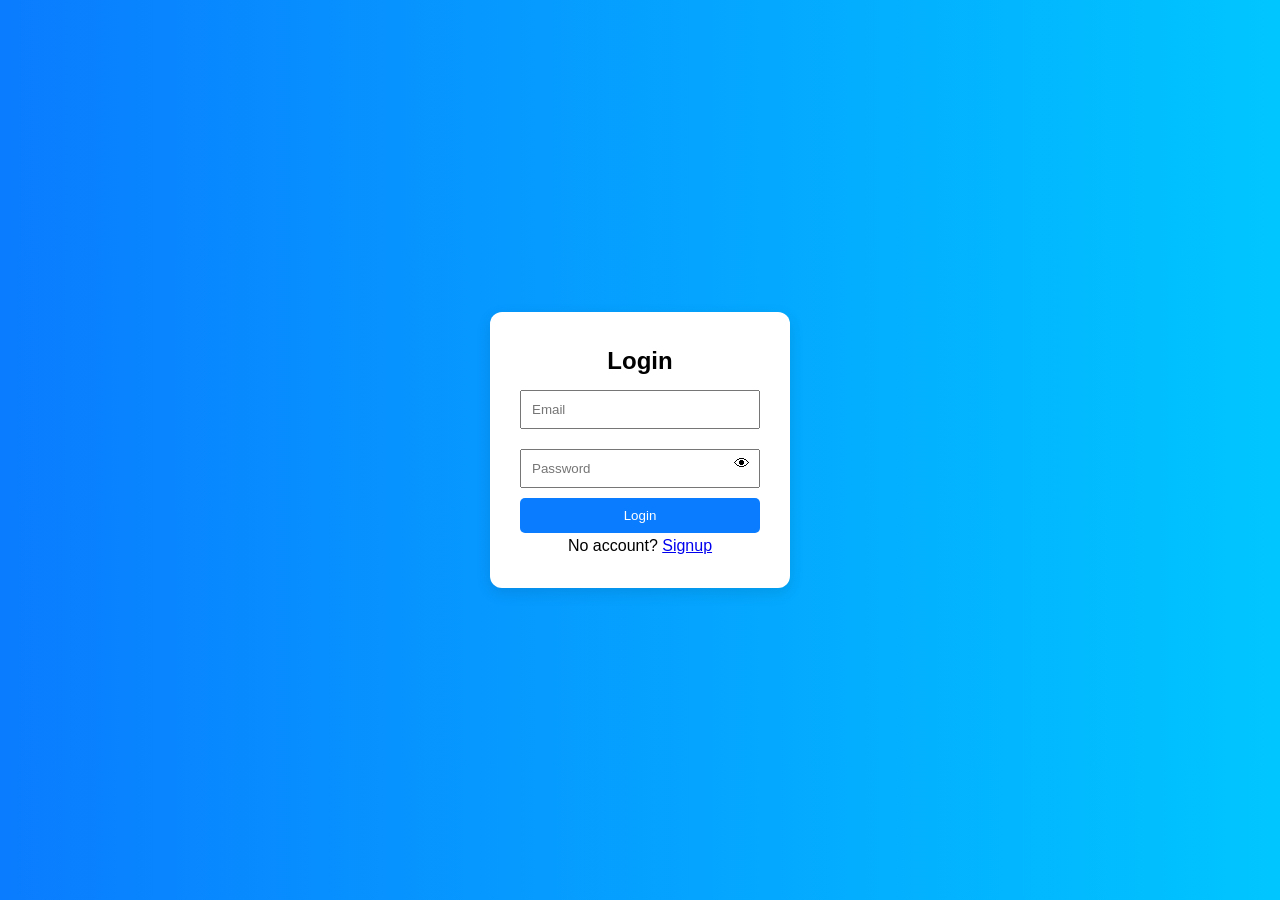
==== index.html @ 38f304b2 "Name change" ====
<!DOCTYPE html>
<html lang="en">
<head>
    <meta charset="UTF-8">
    <meta name="viewport" content="width=device-width, initial-scale=1.0">
    <title>Pharma Store</title>
    <link rel="stylesheet" href="./style.css">
</head>
<body>

<script>
let isLoggedIn = localStorage.getItem("isLoggedIn");
if (!isLoggedIn) window.location.href = "login.html";
</script>

<header>
    <div class="logo">💊 Pharma</div>
    <nav>
        <a href="#">Home</a>
        <a href="#">Products</a>

        <a href="cart.html" class="cart-link">
            Cart 🛒 <span id="cartCount">0</span>
        </a>

        <button class="logout-btn" onclick="logout()">Logout</button>
    </nav>
</header>

<section class="hero">
    <div class="hero-content">
        <h1>Online Pharmacy Store</h1>
        <p>Buy medicines safely and easily from trusted sources</p>
    </div>
</section>

<section class="banner">
    <h1>Your Health, Our Priority</h1>
</section>

<section class="features">
    <h2 class="section-title">Our Services</h2>

    <div class="feature-grid">
        <div class="feature-card">Medicine Inventory</div>
        <div class="feature-card">Prescription Management</div>
        <div class="feature-card">Billing & Reports</div>
        <div class="feature-card">Secure System</div>
    </div>
</section>

<section class="products">
    <h2>Popular Medicines</h2>
    <div class="grid" id="productGrid"></div>
</section>

<footer class="footer">

    <div class="footer-container">

        <!-- Brand -->
        <div class="footer-section">
            <h3>💊 PharmaCloudOps</h3>
            <p>Your trusted online pharmacy for safe and reliable medicines.</p>
        </div>

        <!-- Quick Links -->
        <div class="footer-section">
            <h4>Quick Links</h4>
            <p><a href="#">Home</a></p>
            <p><a href="#">Products</a></p>
            <p><a href="#">Cart</a></p>
        </div>

        <!-- Support -->
        <div class="footer-section">
            <h4>Customer Support</h4>
            <p>Email: support@pharma.com</p>
            <p>Phone: +91 98765 43210</p>
            <p>24/7 Assistance</p>
        </div>

        <!-- Address -->
        <div class="footer-section">
            <h4>Our Location</h4>
            <p>Ahmedabad, Gujarat</p>
            <p>India</p>
        </div>

    </div>

    <div class="footer-bottom">
        © 2026 PharmaCloudOps | All Rights Reserved
    </div>

</footer>

<script src="products.js"></script>
<script src="cart.js"></script>
<script src="auth.js"></script>

</body>
</html>
---- style.css ----
/* RESET */
* {
    margin: 0;
    padding: 0;
    box-sizing: border-box;
    font-family: Arial, sans-serif;
}

body {
    background: #f5f7fa;
    line-height: 1.6;
}

/* ================= HEADER ================= */
header {
    display: flex;
    justify-content: space-between;
    align-items: center;
    padding: 15px 40px;
    background: linear-gradient(to right, #0a7cff, #00c6ff);
    color: white;
    position: sticky;
    top: 0;
    z-index: 1000;
}

.logo {
    font-size: 20px;
    font-weight: bold;
}

nav {
    display: flex;
    align-items: center;
}

nav a {
    margin-left: 20px;
    color: white;
    text-decoration: none;
    font-weight: 500;
    transition: 0.3s;
}

nav a:hover {
    opacity: 0.8;
}

/* CART BADGE */
.cart-link {
    position: relative;
}

#cartCount {
    background: red;
    color: white;
    border-radius: 50%;
    padding: 3px 7px;
    font-size: 12px;
    position: absolute;
    top: -8px;
    right: -10px;
}

/* LOGOUT BUTTON */
.logout-btn {
    margin-left: 20px;
    padding: 8px 15px;
    border: none;
    background: #ff4d4d;
    color: white;
    border-radius: 5px;
    cursor: pointer;
    transition: 0.3s;
}

.logout-btn:hover {
    background: #e60000;
}

/* ================= HERO ================= */
.hero {
    background: linear-gradient(to right, #0a7cff, #00c6ff);
    color: white;
    text-align: center;
    padding: 60px 20px 30px;  /* reduced bottom space */
}

.hero h1 {
    font-size: 34px;
    margin-bottom: 8px;
}

.hero p {
    font-size: 15px;
}

/* ================= BANNER ================= */
.banner {
    background: linear-gradient(to right, #0a7cff, #00c6ff);
    color: white;
    text-align: center;
    padding: 20px 10px;   /* 🔥 BIG FIX */
}

.banner h1 {
    font-size: 26px;
    font-weight: 500;
}

/* ================= SECTION TITLE ================= */
.section-title {
    text-align: center;
    margin: 50px 0 25px;
    font-size: 26px;
}

/* ================= FEATURES ================= */
.feature-grid {
    display: grid;
    grid-template-columns: repeat(auto-fit, minmax(220px, 1fr));
    gap: 25px;
    padding: 0 40px;
    margin-bottom: 50px;
}

.feature-card {
    background: white;
    padding: 25px;
    text-align: center;
    border-radius: 12px;
    box-shadow: 0 5px 12px rgba(0,0,0,0.08);
    transition: 0.3s;
}

.feature-card:hover {
    transform: translateY(-5px);
}

/* ================= PRODUCTS ================= */
.products {
    padding: 40px;
    text-align: center;
}

.products h2 {
    margin-bottom: 25px;
    font-size: 26px;
}

/* GRID */
.grid {
    display: grid;
    grid-template-columns: repeat(auto-fit, minmax(230px, 1fr));
    gap: 25px;
}

/* CARD */
.card {
    background: white;
    border-radius: 15px;
    padding: 15px;
    box-shadow: 0 6px 15px rgba(0,0,0,0.1);
    transition: 0.3s;
}

.card img {
    width: 100%;
    height: 180px;
    object-fit: contain;
    margin-bottom: 10px;
}

.card h3 {
    margin: 10px 0;
}

.card p {
    color: #0a7cff;
    font-weight: bold;
}

.card button {
    margin-top: 10px;
    padding: 8px 12px;
    background: #0a7cff;
    color: white;
    border: none;
    cursor: pointer;
    border-radius: 5px;
    transition: 0.3s;
}

.card button:hover {
    background: #005fe0;
}

.card:hover {
    transform: translateY(-6px);
}

/* ================= CART ================= */
.cart-container {
    padding: 30px;
}

.cart-item {
    display: flex;
    align-items: center;
    background: white;
    padding: 15px;
    margin-bottom: 15px;
    border-radius: 10px;
    box-shadow: 0 4px 10px rgba(0,0,0,0.08);
}

.cart-item img {
    width: 80px;
    height: 80px;
    object-fit: contain;
    margin-right: 15px;
}

.cart-item button {
    margin-top: 5px;
    background: red;
    color: white;
    border: none;
    padding: 6px 10px;
    cursor: pointer;
    border-radius: 5px;
}

.cart-item button:hover {
    background: darkred;
}

/* TOTAL */
#total {
    margin-top: 10px;
    font-size: 18px;
}

/* CHECKOUT BUTTON */
.checkout-btn {
    margin-top: 15px;
    padding: 10px 20px;
    background: green;
    color: white;
    border: none;
    cursor: pointer;
    border-radius: 5px;
}

.checkout-btn:hover {
    background: darkgreen;
}

/* ================= CHECKOUT ================= */
.checkout-container {
    width: 320px;
    margin: 60px auto;
    background: white;
    padding: 25px;
    border-radius: 12px;
    display: flex;
    flex-direction: column;
    box-shadow: 0 5px 15px rgba(0,0,0,0.1);
}

.checkout-container input {
    margin: 10px 0;
    padding: 10px;
}

.checkout-container button {
    margin-top: 10px;
    padding: 10px;
    background: #0a7cff;
    color: white;
    border: none;
    cursor: pointer;
    border-radius: 5px;
}

.checkout-container button:hover {
    background: #005fe0;
}

/* ================= AUTH ================= */
.auth-body {
    display: flex;
    justify-content: center;
    align-items: center;
    height: 100vh;
    background: linear-gradient(to right, #0a7cff, #00c6ff);
}

.auth-container {
    background: white;
    padding: 30px;
    border-radius: 12px;
    width: 300px;
    text-align: center;
    box-shadow: 0 5px 15px rgba(0,0,0,0.1);
}

.auth-container input {
    width: 100%;
    padding: 10px;
    margin: 10px 0;
}

.auth-container button {
    width: 100%;
    padding: 10px;
    background: #0a7cff;
    color: white;
    border: none;
    cursor: pointer;
    border-radius: 5px;
}

.auth-container button:hover {
    background: #005fe0;
}

/* PASSWORD EYE */
.password-box {
    position: relative;
}

.password-box span {
    position: absolute;
    right: 10px;
    top: 12px;
    cursor: pointer;
}

/* ================= FOOTER ================= */
.footer {
    background: #1a1a1a;
    color: #ddd;
    padding: 40px 20px 20px;
    margin-top: 50px;
}

.footer-container {
    display: grid;
    grid-template-columns: repeat(auto-fit, minmax(200px, 1fr));
    gap: 30px;
    max-width: 1100px;
    margin: auto;
}

.footer-section h3,
.footer-section h4 {
    margin-bottom: 10px;
    color: white;
}

.footer-section p {
    font-size: 14px;
    margin: 5px 0;
}

.footer-section a {
    color: #ddd;
    text-decoration: none;
}

.footer-section a:hover {
    color: #0a7cff;
}

/* bottom bar */
.footer-bottom {
    text-align: center;
    margin-top: 25px;
    padding-top: 10px;
    border-top: 1px solid #444;
    font-size: 13px;
}
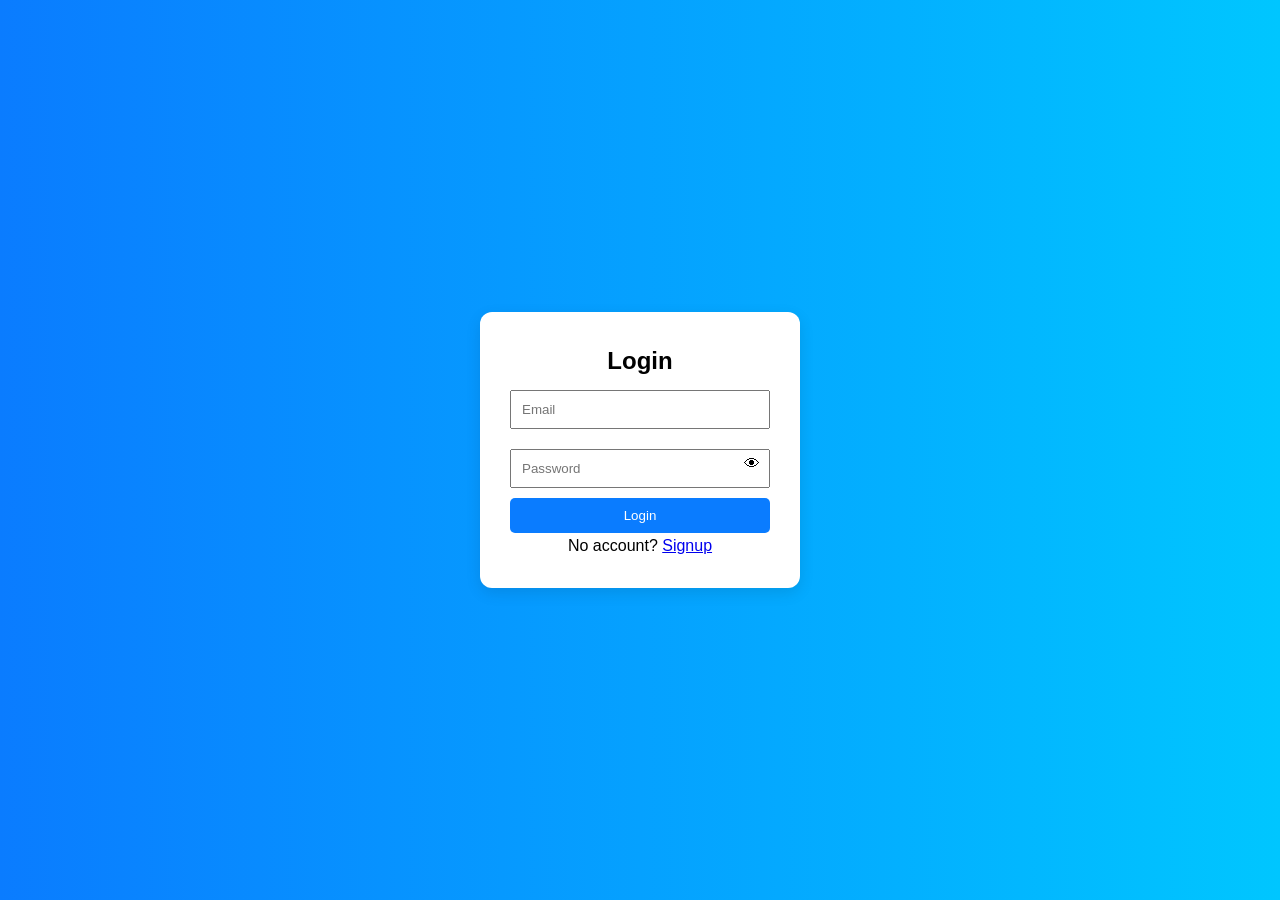
==== commit b7a3ecce: "Add new things and made some changes" ====
--- a/index.html
+++ b/index.html
@@ -13,25 +13,78 @@
 if (!isLoggedIn) window.location.href = "login.html";
 </script>
 
+<!-- TOP BAR -->
+<div class="top-bar">
+    🚚 Free Delivery Above ₹499 | 24/7 Customer Support | Trusted Online Pharmacy
+</div>
+
 <header>
-    <div class="logo">💊 Pharma</div>
+
+    <div class="logo">💊 PharmaCloudOps</div>
+
+    <!-- SEARCH -->
+    <div class="search-box">
+    <input 
+        type="text" 
+        id="searchInput"
+        placeholder="Search medicines..."
+        onkeyup="searchProducts()"
+    >
+    <button onclick="searchProducts()">🔍</button>
+    </div>
+
     <nav>
+        <span id="welcomeUser" class="welcome-user"></span>
         <a href="#">Home</a>
-        <a href="#">Products</a>
+        <a href="#products-section">Products</a>
 
         <a href="cart.html" class="cart-link">
             Cart 🛒 <span id="cartCount">0</span>
         </a>
-
+        
         <button class="logout-btn" onclick="logout()">Logout</button>
     </nav>
 </header>
 
+<!-- HERO -->
 <section class="hero">
+
     <div class="hero-content">
+
         <h1>Online Pharmacy Store</h1>
-        <p>Buy medicines safely and easily from trusted sources</p>
+
+        <p>
+            Buy medicines safely and easily from trusted sources
+        </p>
+
+        <!-- NEW BUTTONS -->
+        <div class="hero-buttons">
+            <button class="shop-btn">Shop Now</button>
+            <button class="offer-btn">Today's Offers</button>
+        </div>
+
+        <!-- LIVE STATS -->
+        <div class="hero-stats">
+
+            <div class="stat-card">
+                <h3>10K+</h3>
+                <p>Happy Customers</p>
+            </div>
+
+            <div class="stat-card">
+                <h3>500+</h3>
+                <p>Medicines Available</p>
+            </div>
+
+            <div class="stat-card">
+                <h3>24/7</h3>
+                <p>Customer Support</p>
+            </div>
+
+        </div>
+
     </div>
+
 </section>
 
 <section class="banner">
@@ -49,7 +102,22 @@
     </div>
 </section>
 
-<section class="products">
+<!-- OFFER SECTION -->
+<section class="offer-section">
+
+    <div class="offer-card">
+        <h2>🔥 Today's Offer</h2>
+        <p>Get up to 40% discount on healthcare products.</p>
+    </div>
+
+    <div class="offer-card">
+        <h2>🚑 Fast Delivery</h2>
+        <p>Same day medicine delivery available in your area.</p>
+    </div>
+
+</section>
+
+<section class="products" id="products-section">
     <h2>Popular Medicines</h2>
     <div class="grid" id="productGrid"></div>
 </section>
@@ -95,6 +163,8 @@
 
 </footer>
 
+<script src="searchproduct.js"></script>
+<script src="greetings.js"></script>
 <script src="products.js"></script>
 <script src="cart.js"></script>
 <script src="auth.js"></script>
--- a/style.css
+++ b/style.css
@@ -1,4 +1,5 @@
-/* RESET */
+/* ================= RESET ================= */
+
 * {
     margin: 0;
     padding: 0;
@@ -6,12 +7,29 @@
     font-family: Arial, sans-serif;
 }
 
+html {
+    scroll-behavior: smooth;
+}
+
 body {
     background: #f5f7fa;
     line-height: 1.6;
+    overflow-x: hidden;
+}
+
+/* ================= TOP BAR ================= */
+
+.top-bar {
+    background: #002244;
+    color: white;
+    text-align: center;
+    padding: 8px;
+    font-size: 14px;
+    letter-spacing: 0.5px;
 }
 
 /* ================= HEADER ================= */
+
 header {
     display: flex;
     justify-content: space-between;
@@ -22,12 +40,49 @@
     position: sticky;
     top: 0;
     z-index: 1000;
+    box-shadow: 0 3px 10px rgba(0,0,0,0.1);
 }
 
 .logo {
-    font-size: 20px;
-    font-weight: bold;
-}
+    font-size: 24px;
+    font-weight: bold;
+    letter-spacing: 1px;
+}
+
+/* ================= SEARCH BOX ================= */
+
+.search-box {
+    display: flex;
+    align-items: center;
+    background: white;
+    border-radius: 10px;
+    overflow: hidden;
+    width: 350px;
+    box-shadow: 0 4px 10px rgba(0,0,0,0.1);
+}
+
+.search-box input {
+    border: none;
+    padding: 12px;
+    width: 100%;
+    outline: none;
+    font-size: 14px;
+}
+
+.search-box button {
+    border: none;
+    padding: 12px 16px;
+    background: #0a7cff;
+    color: white;
+    cursor: pointer;
+    transition: 0.3s;
+}
+
+.search-box button:hover {
+    background: #005fe0;
+}
+
+/* ================= NAV ================= */
 
 nav {
     display: flex;
@@ -46,7 +101,8 @@
     opacity: 0.8;
 }
 
-/* CART BADGE */
+/* ================= CART BADGE ================= */
+
 .cart-link {
     position: relative;
 }
@@ -62,16 +118,18 @@
     right: -10px;
 }
 
-/* LOGOUT BUTTON */
+/* ================= LOGOUT BUTTON ================= */
+
 .logout-btn {
     margin-left: 20px;
-    padding: 8px 15px;
+    padding: 10px 16px;
     border: none;
     background: #ff4d4d;
     color: white;
-    border-radius: 5px;
-    cursor: pointer;
-    transition: 0.3s;
+    border-radius: 8px;
+    cursor: pointer;
+    transition: 0.3s;
+    font-weight: bold;
 }
 
 .logout-btn:hover {
@@ -79,28 +137,121 @@
 }
 
 /* ================= HERO ================= */
+
 .hero {
     background: linear-gradient(to right, #0a7cff, #00c6ff);
     color: white;
     text-align: center;
-    padding: 60px 20px 30px;  /* reduced bottom space */
+    padding: 80px 20px 60px;
+    position: relative;
+    overflow: hidden;
+}
+
+.hero::before {
+    content: "";
+    position: absolute;
+    width: 400px;
+    height: 400px;
+    background: rgba(255,255,255,0.1);
+    border-radius: 50%;
+    top: -150px;
+    right: -100px;
+}
+
+.hero::after {
+    content: "";
+    position: absolute;
+    width: 300px;
+    height: 300px;
+    background: rgba(255,255,255,0.08);
+    border-radius: 50%;
+    bottom: -100px;
+    left: -80px;
+}
+
+.hero-content {
+    position: relative;
+    z-index: 2;
 }
 
 .hero h1 {
-    font-size: 34px;
-    margin-bottom: 8px;
+    font-size: 48px;
+    margin-bottom: 10px;
 }
 
 .hero p {
+    font-size: 18px;
+    opacity: 0.95;
+}
+
+/* ================= HERO BUTTONS ================= */
+
+.hero-buttons {
+    margin-top: 25px;
+}
+
+.shop-btn,
+.offer-btn {
+    padding: 14px 24px;
+    border: none;
+    margin: 5px;
+    border-radius: 10px;
+    cursor: pointer;
+    font-weight: bold;
+    transition: 0.3s;
     font-size: 15px;
 }
 
+.shop-btn {
+    background: white;
+    color: #0a7cff;
+}
+
+.offer-btn {
+    background: #002244;
+    color: white;
+}
+
+.shop-btn:hover,
+.offer-btn:hover {
+    transform: translateY(-3px);
+}
+
+/* ================= HERO STATS ================= */
+
+.hero-stats {
+    display: flex;
+    justify-content: center;
+    gap: 20px;
+    margin-top: 50px;
+    flex-wrap: wrap;
+}
+
+.stat-card {
+    background: rgba(255,255,255,0.15);
+    backdrop-filter: blur(8px);
+    padding: 20px;
+    border-radius: 15px;
+    min-width: 180px;
+    box-shadow: 0 4px 12px rgba(0,0,0,0.2);
+    transition: 0.3s;
+}
+
+.stat-card:hover {
+    transform: translateY(-5px);
+}
+
+.stat-card h3 {
+    font-size: 28px;
+}
+
 /* ================= BANNER ================= */
+
 .banner {
     background: linear-gradient(to right, #0a7cff, #00c6ff);
     color: white;
     text-align: center;
-    padding: 20px 10px;   /* 🔥 BIG FIX */
+    padding: 20px 10px;
 }
 
 .banner h1 {
@@ -109,13 +260,16 @@
 }
 
 /* ================= SECTION TITLE ================= */
+
 .section-title {
     text-align: center;
     margin: 50px 0 25px;
-    font-size: 26px;
+    font-size: 32px;
+    color: #002244;
 }
 
 /* ================= FEATURES ================= */
+
 .feature-grid {
     display: grid;
     grid-template-columns: repeat(auto-fit, minmax(220px, 1fr));
@@ -126,113 +280,337 @@
 
 .feature-card {
     background: white;
-    padding: 25px;
+    padding: 30px;
     text-align: center;
-    border-radius: 12px;
+    border-radius: 15px;
     box-shadow: 0 5px 12px rgba(0,0,0,0.08);
     transition: 0.3s;
+    font-weight: bold;
 }
 
 .feature-card:hover {
+    transform: translateY(-6px);
+}
+
+/* ================= OFFER SECTION ================= */
+
+.offer-section {
+    display: grid;
+    grid-template-columns: repeat(auto-fit, minmax(250px,1fr));
+    gap: 20px;
+    padding: 40px;
+}
+
+.offer-card {
+    background: linear-gradient(to right, #0a7cff, #00c6ff);
+    color: white;
+    padding: 30px;
+    border-radius: 15px;
+    box-shadow: 0 6px 15px rgba(0,0,0,0.1);
+    transition: 0.3s;
+}
+
+.offer-card:hover {
     transform: translateY(-5px);
 }
 
 /* ================= PRODUCTS ================= */
+
 .products {
-    padding: 40px;
-    text-align: center;
+    padding: 50px 40px;
 }
 
 .products h2 {
     margin-bottom: 25px;
-    font-size: 26px;
-}
-
-/* GRID */
+    font-size: 32px;
+    color: #002244;
+}
+
+/* REMOVE OLD GRID ISSUE */
+
 .grid {
+    display: block;
+}
+
+/* ================= CATEGORY SECTION ================= */
+
+.category-section {
+    margin-bottom: 60px;
+}
+
+.category-title {
+    font-size: 32px;
+    color: #002244;
+    margin-bottom: 25px;
+    text-align: left;
+    border-left: 6px solid #0a7cff;
+    padding-left: 15px;
+    font-weight: bold;
+}
+
+/* ================= CATEGORY GRID ================= */
+
+.category-grid {
     display: grid;
-    grid-template-columns: repeat(auto-fit, minmax(230px, 1fr));
+    grid-template-columns: repeat(auto-fit, minmax(260px, 1fr));
     gap: 25px;
 }
 
-/* CARD */
+/* ================= PRODUCT CARD ================= */
+
 .card {
     background: white;
-    border-radius: 15px;
-    padding: 15px;
+    border-radius: 18px;
+    padding: 20px;
     box-shadow: 0 6px 15px rgba(0,0,0,0.1);
     transition: 0.3s;
+    overflow: hidden;
+    position: relative;
+    text-align: center;
+}
+
+.card:hover {
+    transform: translateY(-8px);
 }
 
 .card img {
     width: 100%;
-    height: 180px;
+    height: 220px;
     object-fit: contain;
-    margin-bottom: 10px;
+    margin-bottom: 15px;
 }
 
 .card h3 {
     margin: 10px 0;
-}
-
-.card p {
+    color: #002244;
+    font-size: 20px;
+}
+
+/* ================= BADGE ================= */
+
+.product-badge {
+    position: absolute;
+    top: 12px;
+    left: -35px;
+    background: red;
+    color: white;
+    padding: 5px 40px;
+    transform: rotate(-45deg);
+    font-size: 12px;
+    font-weight: bold;
+}
+
+/* ================= RATING ================= */
+
+.rating {
+    color: #ff9800;
+    font-weight: bold;
+    margin-bottom: 10px;
+}
+
+/* ================= DESCRIPTION ================= */
+
+.description {
+    color: #666;
+    font-size: 14px;
+    min-height: 45px;
+    margin-bottom: 12px;
+}
+
+/* ================= PRICE ================= */
+
+.price {
     color: #0a7cff;
     font-weight: bold;
-}
+    font-size: 24px;
+    margin-bottom: 15px;
+}
+
+/* ================= BUTTON ================= */
 
 .card button {
-    margin-top: 10px;
-    padding: 8px 12px;
+    width: 100%;
+    padding: 12px;
     background: #0a7cff;
     color: white;
     border: none;
     cursor: pointer;
-    border-radius: 5px;
-    transition: 0.3s;
+    border-radius: 8px;
+    transition: 0.3s;
+    font-weight: bold;
 }
 
 .card button:hover {
     background: #005fe0;
 }
 
-.card:hover {
-    transform: translateY(-6px);
-}
-
-/* ================= CART ================= */
-.cart-container {
-    padding: 30px;
-}
-
+/* ================= AMAZON STYLE CART ================= */
+.cart-page {
+    display: flex;
+    gap: 30px;
+    padding: 40px;
+    flex-wrap: wrap;
+}
+
+.cart-left {
+    flex: 2;
+}
+
+.cart-summary {
+    flex: 1;
+    background: white;
+    padding: 25px;
+    border-radius: 15px;
+    box-shadow: 0 5px 15px rgba(0,0,0,0.1);
+    height: fit-content;
+    position: sticky;
+    top: 100px;
+}
+
+.summary-line {
+    display: flex;
+    justify-content: space-between;
+    margin: 15px 0;
+}
+
+.total-line {
+    font-size: 22px;
+    font-weight: bold;
+}
+
+/* CART ITEMS */
 .cart-item {
     display: flex;
+    gap: 20px;
+    background: white;
+    padding: 20px;
+    border-radius: 15px;
+    margin-bottom: 20px;
+    box-shadow: 0 5px 12px rgba(0,0,0,0.08);
     align-items: center;
-    background: white;
-    padding: 15px;
+}
+
+.cart-item img {
+    width: 120px;
+    height: 120px;
+    object-fit: contain;
+}
+
+.cart-item button {
+    margin-top: 10px;
+    background: #ff4d4d;
+    border: none;
+    color: white;
+    padding: 8px 15px;
+    border-radius: 6px;
+    cursor: pointer;
+}
+
+.cart-item button:hover {
+    background: red;
+}
+
+/* ================= NEW GRID CART FIX ================= */
+
+#cartItems {
+    display: grid;
+    grid-template-columns: repeat(auto-fit, minmax(350px, 1fr));
+    gap: 25px;
+}
+
+/* NEW PRODUCT CARD */
+.cart-item {
+
+    display: flex;
+    flex-direction: column;
+
+    align-items: center;
+    text-align: center;
+
+    min-height: 430px;
+
+    transition: 0.3s;
+}
+
+.cart-item:hover {
+    transform: translateY(-5px);
+}
+
+.cart-item img {
+
+    width: 180px;
+    height: 180px;
+
+    object-fit: contain;
+
     margin-bottom: 15px;
-    border-radius: 10px;
-    box-shadow: 0 4px 10px rgba(0,0,0,0.08);
-}
-
-.cart-item img {
-    width: 80px;
-    height: 80px;
-    object-fit: contain;
-    margin-right: 15px;
-}
-
-.cart-item button {
-    margin-top: 5px;
-    background: red;
-    color: white;
+
+    background: #f8fafc;
+    border-radius: 12px;
+    padding: 10px;
+}
+
+/* DETAILS */
+.cart-details h3 {
+
+    font-size: 24px;
+    margin-bottom: 10px;
+}
+
+.cart-details p {
+
+    font-size: 22px;
+    color: #0a7cff;
+
+    font-weight: bold;
+
+    margin-bottom: 15px;
+}
+
+/* QUANTITY */
+.quantity-box {
+
+    display: flex;
+
+    align-items: center;
+    justify-content: center;
+
+    gap: 12px;
+
+    margin: 15px 0;
+}
+
+.qty-btn {
+
+    width: 35px;
+    height: 35px;
+
     border: none;
-    padding: 6px 10px;
-    cursor: pointer;
-    border-radius: 5px;
-}
-
-.cart-item button:hover {
-    background: darkred;
+
+    border-radius: 8px;
+
+    background: #0a7cff;
+
+    color: white;
+
+    font-size: 22px;
+
+    cursor: pointer;
+
+    transition: 0.3s;
+}
+
+.qty-btn:hover {
+
+    background: #005fe0;
+}
+
+.qty-count {
+
+    font-size: 20px;
+    font-weight: bold;
+
+    min-width: 30px;
 }
 
 /* TOTAL */
@@ -243,48 +621,236 @@
 
 /* CHECKOUT BUTTON */
 .checkout-btn {
-    margin-top: 15px;
-    padding: 10px 20px;
+    margin-top: 20px;
+    padding: 14px 20px;
     background: green;
     color: white;
     border: none;
     cursor: pointer;
-    border-radius: 5px;
+    border-radius: 10px;
+    width: 100%;
+    font-size: 16px;
+    font-weight: bold;
+    transition: 0.3s;
 }
 
 .checkout-btn:hover {
     background: darkgreen;
 }
 
-/* ================= CHECKOUT ================= */
+/* QUANTITY SECTION */
+
+.quantity-box {
+    display: flex;
+    align-items: center;
+    justify-content: center;
+    gap: 12px;
+    margin: 15px 0;
+}
+
+.qty-btn {
+    width: 35px;
+    height: 35px;
+    border: none;
+    border-radius: 8px;
+    background: #0a7cff;
+    color: white;
+    font-size: 22px;
+    cursor: pointer;
+    transition: 0.3s;
+}
+
+.qty-btn:hover {
+    background: #005fe0;
+}
+
+.qty-count {
+    font-size: 20px;
+    font-weight: bold;
+    min-width: 30px;
+    text-align: center;
+}
+/* ================= PROFESSIONAL CHECKOUT PAGE ================= */
+
+.checkout-wrapper {
+    display: flex;
+    gap: 30px;
+    padding: 40px;
+    align-items: flex-start;
+    background: #f4f7fb;
+    min-height: 100vh;
+}
+
+/* LEFT SIDE */
 .checkout-container {
-    width: 320px;
-    margin: 60px auto;
+    flex: 2.5;
     background: white;
-    padding: 25px;
+    padding: 35px;
+    border-radius: 18px;
+    box-shadow: 0 8px 25px rgba(0,0,0,0.08);
+}
+
+/* RIGHT SIDE */
+.order-summary {
+    flex: 1;
+    background: white;
+    padding: 30px;
+    border-radius: 18px;
+    box-shadow: 0 8px 25px rgba(0,0,0,0.08);
+    position: sticky;
+    top: 100px;
+}
+
+/* TITLES */
+.checkout-container h2,
+.order-summary h2 {
+    font-size: 32px;
+    margin-bottom: 25px;
+    color: #111;
+}
+
+.payment-title {
+    margin-top: 35px;
+}
+
+/* INPUTS */
+.checkout-container input {
+    width: 100%;
+    padding: 16px;
+    margin-bottom: 18px;
     border-radius: 12px;
-    display: flex;
-    flex-direction: column;
+    border: 1px solid #d8dee8;
+    font-size: 15px;
+    background: #f9fbff;
+    transition: 0.3s;
+}
+
+.checkout-container input:focus {
+    outline: none;
+    border-color: #0a7cff;
+    background: white;
+    box-shadow: 0 0 0 4px rgba(10,124,255,0.1);
+}
+
+/* PAYMENT OPTIONS */
+.payment-options {
+    display: flex;
+    gap: 20px;
+    margin: 25px 0;
+    flex-wrap: wrap;
+}
+
+.payment-options label {
+    flex: 1;
+    min-width: 180px;
+    background: #f7f9fc;
+    border: 2px solid transparent;
+    padding: 18px;
+    border-radius: 14px;
+    cursor: pointer;
+    transition: 0.3s;
+    font-size: 18px;
+    font-weight: 600;
+}
+
+.payment-options label:hover {
+    border-color: #0a7cff;
+    background: #eef6ff;
+}
+
+.payment-options input[type="radio"] {
+    width: auto;
+    margin-right: 8px;
+}
+
+/* ROW */
+.row {
+    display: flex;
+    gap: 20px;
+}
+
+.row input {
+    flex: 1;
+}
+
+/* PAY BUTTON */
+.checkout-container button {
+    width: 100%;
+    padding: 18px;
+    margin-top: 25px;
+    border: none;
+    border-radius: 14px;
+    background: linear-gradient(to right, #0a7cff, #00c6ff);
+    color: white;
+    font-size: 20px;
+    font-weight: bold;
+    cursor: pointer;
+    transition: 0.3s;
+    box-shadow: 0 6px 15px rgba(10,124,255,0.25);
+}
+
+.checkout-container button:hover {
+    transform: translateY(-2px);
+    box-shadow: 0 10px 25px rgba(10,124,255,0.35);
+}
+
+/* SUMMARY */
+.summary-line {
+    display: flex;
+    justify-content: space-between;
+    margin: 18px 0;
+    font-size: 18px;
+    color: #444;
+}
+
+.total-line {
+    margin-top: 30px;
+    padding-top: 20px;
+    border-top: 2px solid #eee;
+    font-size: 28px;
+    font-weight: bold;
+    color: #111;
+}
+
+/* HEADER */
+header {
+    background: linear-gradient(to right, #0a7cff, #00c6ff);
+    padding: 20px 40px;
+    color: white;
     box-shadow: 0 5px 15px rgba(0,0,0,0.1);
 }
 
-.checkout-container input {
-    margin: 10px 0;
-    padding: 10px;
-}
-
-.checkout-container button {
-    margin-top: 10px;
-    padding: 10px;
-    background: #0a7cff;
-    color: white;
-    border: none;
-    cursor: pointer;
-    border-radius: 5px;
-}
-
-.checkout-container button:hover {
-    background: #005fe0;
+.logo {
+    font-size: 34px;
+    font-weight: bold;
+}
+
+/* MOBILE */
+@media(max-width: 992px) {
+
+    .checkout-wrapper {
+        flex-direction: column;
+        padding: 20px;
+    }
+
+    .order-summary {
+        width: 100%;
+        position: static;
+    }
+
+    .row {
+        flex-direction: column;
+        gap: 0;
+    }
+
+    .payment-options {
+        flex-direction: column;
+    }
+
+    .checkout-container h2,
+    .order-summary h2 {
+        font-size: 26px;
+    }
 }
 
 /* ================= AUTH ================= */
@@ -300,7 +866,7 @@
     background: white;
     padding: 30px;
     border-radius: 12px;
-    width: 300px;
+    width: 320px;
     text-align: center;
     box-shadow: 0 5px 15px rgba(0,0,0,0.1);
 }
@@ -338,46 +904,127 @@
 }
 
 /* ================= FOOTER ================= */
+
 .footer {
-    background: #1a1a1a;
-    color: #ddd;
-    padding: 40px 20px 20px;
-    margin-top: 50px;
+    background: #111827;
+    color: #d1d5db;
+    padding: 50px 20px 20px;
+    margin-top: 60px;
+    overflow: hidden;
 }
 
 .footer-container {
+    max-width: 1300px;
+    margin: auto;
+
     display: grid;
-    grid-template-columns: repeat(auto-fit, minmax(200px, 1fr));
-    gap: 30px;
-    max-width: 1100px;
-    margin: auto;
+
+    grid-template-columns: repeat(auto-fit, minmax(220px, 1fr));
+
+    gap: 40px;
+
+    align-items: start;
+}
+
+.footer-section {
+    min-width: 0;
 }
 
 .footer-section h3,
 .footer-section h4 {
-    margin-bottom: 10px;
-    color: white;
+    color: white;
+    margin-bottom: 18px;
+    font-size: 24px;
 }
 
 .footer-section p {
-    font-size: 14px;
-    margin: 5px 0;
+    margin: 10px 0;
+    line-height: 1.8;
+    font-size: 16px;
+    word-wrap: break-word;
 }
 
 .footer-section a {
-    color: #ddd;
+    color: #d1d5db;
     text-decoration: none;
+    transition: 0.3s;
 }
 
 .footer-section a:hover {
-    color: #0a7cff;
-}
-
-/* bottom bar */
+    color: #00c6ff;
+}
+
+/* BOTTOM */
 .footer-bottom {
+    margin-top: 40px;
+    padding-top: 20px;
+    border-top: 1px solid #374151;
+
     text-align: center;
-    margin-top: 25px;
-    padding-top: 10px;
-    border-top: 1px solid #444;
-    font-size: 13px;
+
+    font-size: 18px;
+    color: #e5e7eb;
+}
+
+/* MOBILE */
+@media(max-width: 768px) {
+
+    .footer {
+        text-align: center;
+    }
+
+    .footer-container {
+        grid-template-columns: 1fr;
+        gap: 25px;
+    }
+
+    .footer-section h3,
+    .footer-section h4 {
+        font-size: 22px;
+    }
+
+    .footer-bottom {
+        font-size: 15px;
+    }
+}
+
+/* ================= RESPONSIVE ================= */
+
+@media(max-width: 900px) {
+
+    header {
+        flex-direction: column;
+        gap: 15px;
+    }
+
+    .search-box {
+        width: 100%;
+    }
+
+    .hero h1 {
+        font-size: 34px;
+    }
+
+    .products {
+        padding: 30px 20px;
+    }
+
+    .category-title {
+        font-size: 24px;
+    }
+
+    .category-grid {
+        grid-template-columns: repeat(auto-fit, minmax(180px, 1fr));
+    }
+}
+/* WELCOME USER */
+.welcome-user {
+    margin-left: 20px;
+    color: white;
+    font-weight: 600;
+    font-size: 16px;
+    background: rgba(255,255,255,0.15);
+    padding: 8px 14px;
+    border-radius: 30px;
+    backdrop-filter: blur(5px);
 }
